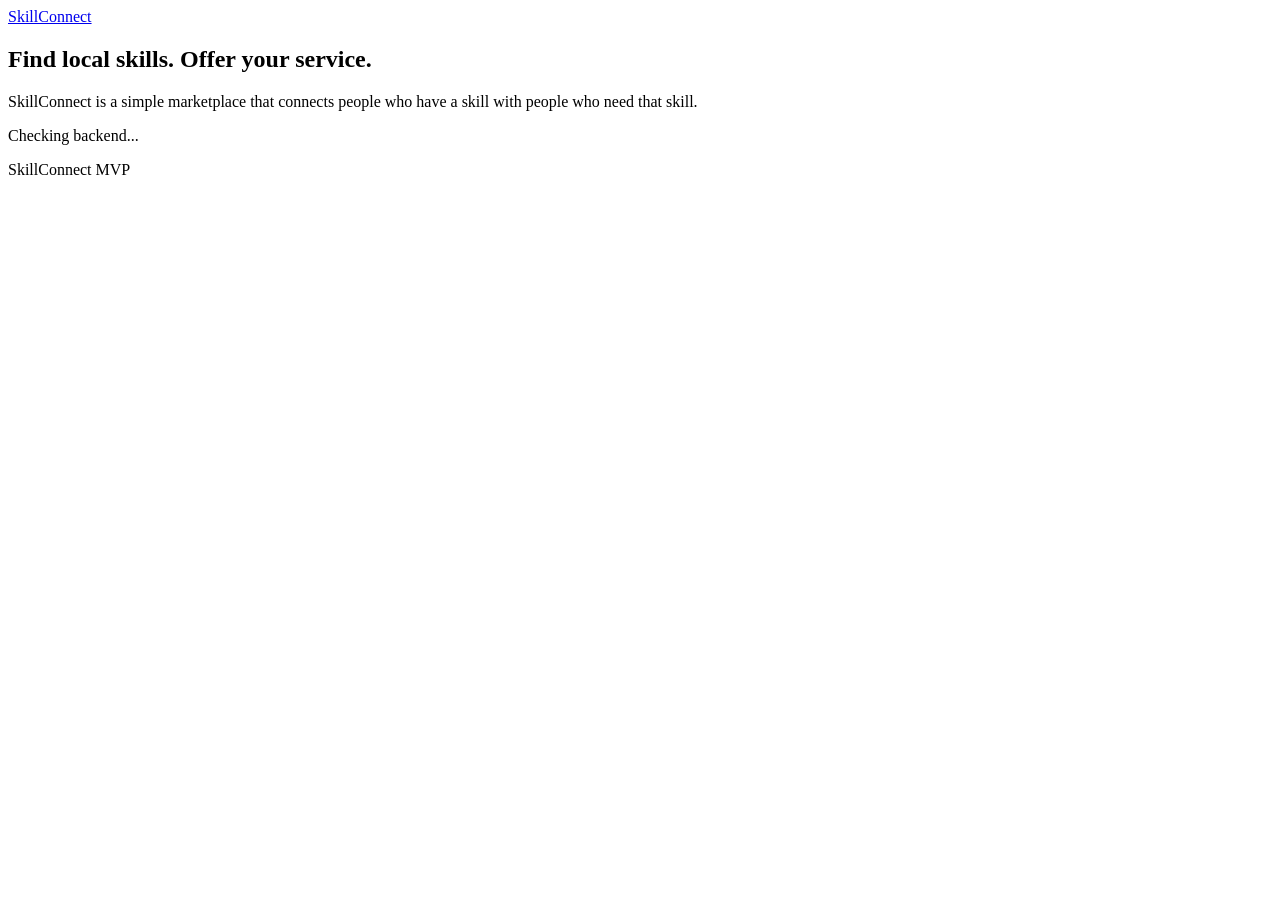
==== frontend/index.html @ 81f25700 "Initial commit: SkillConnect project" ====
<!DOCTYPE html>
<html lang="en">
  <head>
    <meta charset="UTF-8" />
    <meta name="viewport" content="width=device-width, initial-scale=1.0" />
    <title>SkillConnect</title>
    <link rel="stylesheet" href="/css/style.css" />
  </head>
  <body>
    <header>
      <a class="brand" href="/">SkillConnect</a>
      <nav></nav>
    </header>
    <main>
      <section class="card">
        <h1>Find local skills. Offer your service.</h1>
        <p>
          SkillConnect is a simple marketplace that connects people who have a
          skill with people who need that skill.
        </p>
        <p id="health-status" class="status">Checking backend...</p>
      </section>
    </main>
    <footer>SkillConnect MVP</footer>
    <script src="/js/app.js"></script>
  </body>
</html>
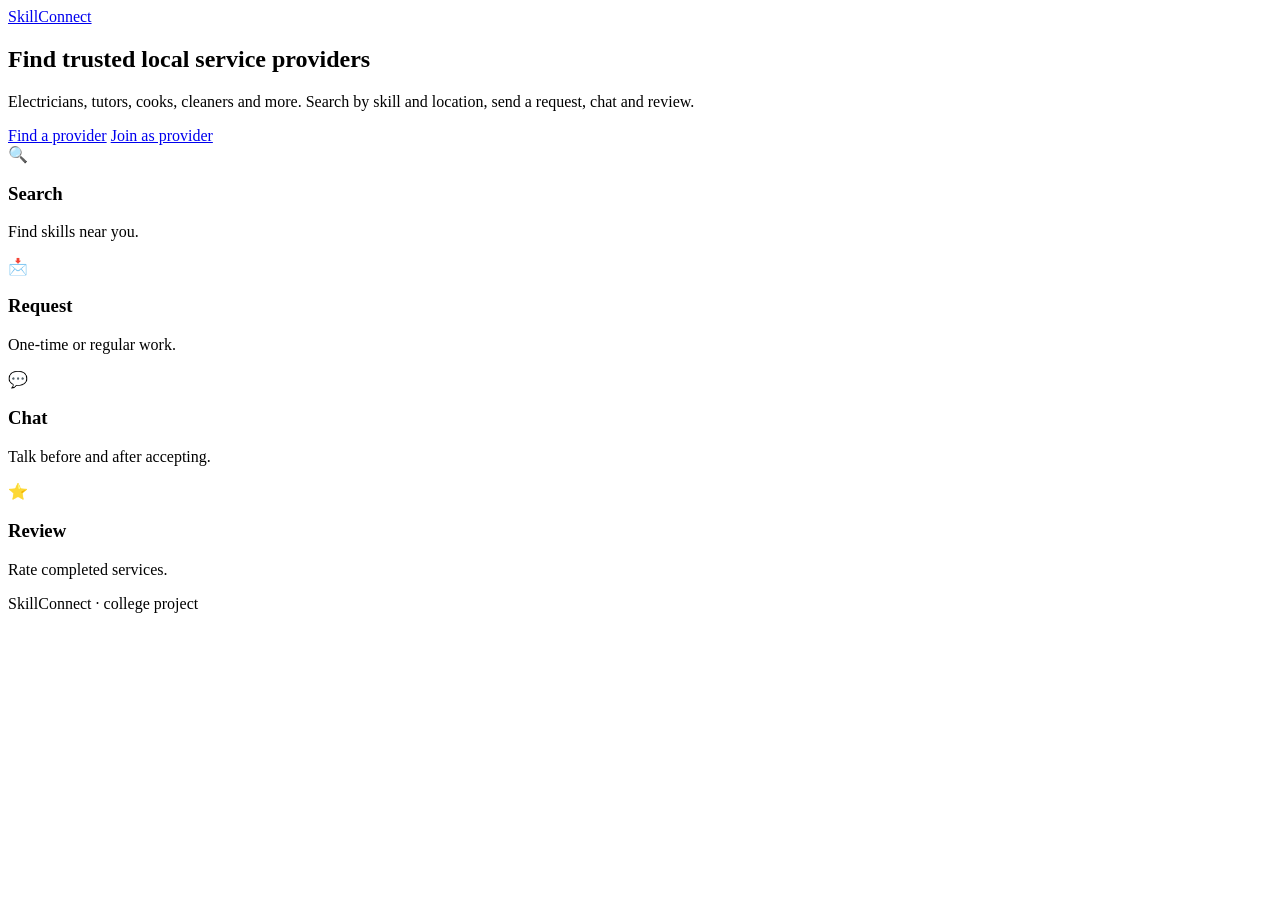
==== commit f9366a79: "finished" ====
--- a/frontend/index.html
+++ b/frontend/index.html
@@ -1,27 +1,34 @@
 <!DOCTYPE html>
 <html lang="en">
-  <head>
-    <meta charset="UTF-8" />
-    <meta name="viewport" content="width=device-width, initial-scale=1.0" />
-    <title>SkillConnect</title>
-    <link rel="stylesheet" href="/css/style.css" />
-  </head>
-  <body>
-    <header>
-      <a class="brand" href="/">SkillConnect</a>
-      <nav></nav>
-    </header>
-    <main>
-      <section class="card">
-        <h1>Find local skills. Offer your service.</h1>
-        <p>
-          SkillConnect is a simple marketplace that connects people who have a
-          skill with people who need that skill.
-        </p>
-        <p id="health-status" class="status">Checking backend...</p>
-      </section>
-    </main>
-    <footer>SkillConnect MVP</footer>
-    <script src="/js/app.js"></script>
-  </body>
+<head>
+  <meta charset="UTF-8">
+  <meta name="viewport" content="width=device-width, initial-scale=1">
+  <title>Home - SkillConnect</title>
+  <link rel="stylesheet" href="/css/style.css">
+</head>
+<body>
+  <header class="site"><div class="container">
+    <a class="brand" href="/">SkillConnect</a>
+    <nav></nav>
+  </div></header>
+  <main><div class="container">
+    <section class="hero">
+      <h1>Find trusted local service providers</h1>
+      <p>Electricians, tutors, cooks, cleaners and more. Search by skill and location, send a request, chat and review.</p>
+      <div class="btn-row">
+        <a class="btn" href="/search.html">Find a provider</a>
+        <a class="btn secondary" href="/register.html">Join as provider</a>
+      </div>
+    </section>
+    <div class="grid cols-4">
+      <div class="card feature"><div class="icon">🔍</div><h3>Search</h3><p class="muted small">Find skills near you.</p></div>
+      <div class="card feature"><div class="icon">📩</div><h3>Request</h3><p class="muted small">One-time or regular work.</p></div>
+      <div class="card feature"><div class="icon">💬</div><h3>Chat</h3><p class="muted small">Talk before and after accepting.</p></div>
+      <div class="card feature"><div class="icon">⭐</div><h3>Review</h3><p class="muted small">Rate completed services.</p></div>
+    </div>
+  </div></main>
+  <footer class="site">SkillConnect · college project</footer>
+  <script src="/js/app.js"></script>
+
+</body>
 </html>
